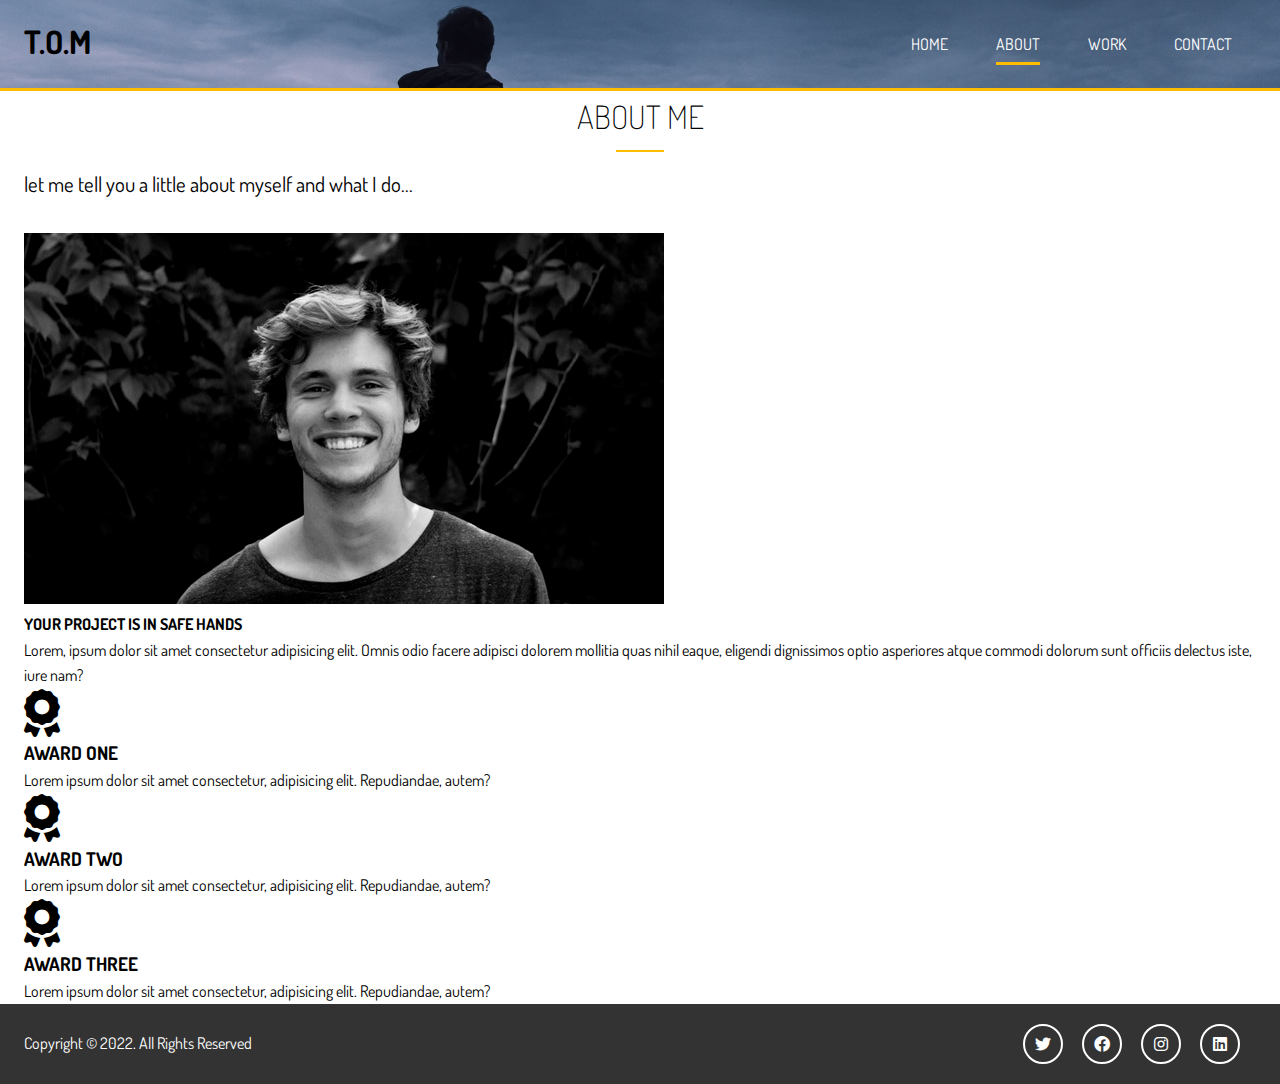
==== about.html @ f0a4642f "another commit" ====
<!DOCTYPE html>
<html lang="en">
  <head>
    <meta charset="UTF-8" />
    <meta http-equiv="X-UA-Compatible" content="IE=edge" />
    <meta name="viewport" content="width=device-width, initial-scale=1.0" />
    <link
      rel="stylesheet"
      href="https://fonts.googleapis.com/css2?family=Dosis"
    />
    <link rel="stylesheet" href="css/main.css" />
    <link
      rel="stylesheet"
      href="https://cdnjs.cloudflare.com/ajax/libs/font-awesome/6.0.0-beta3/css/all.min.css"
    />
    <title>About Me | Web Developer & Photographer</title>
  </head>
  <body>
    <!-- Header -->
    <header id="header-inner">
      <div class="container">
        <nav id="main-nav">
          <h1>T.O.M</h1>
          <ul>
            <li><a href="index.html">Home</a></li>
            <li><a href="about.html" class="current" >About</a></li>
            <li><a href="work.html">Work</a></li>
            <li><a href="contact.html">Contact</a></li>
          </ul>
        </nav>
    </header>

    <!-- Section A -->
    <section id="about-a" clgitass="text-center py-3">
      <div class="container">
        <h2 class="section-title">About Me</h2>
        <div class="bottom-line"></div>
        <p class="lead">let me tell you a little about myself and what I do...</p>
        <div class="about info">
          <img src="img/about.jpg" alt="" class="bio-image">
        <div class="bio bg-light">
          <h4>Your project is in safe hands</h4>
          <p>Lorem, ipsum dolor sit amet consectetur adipisicing elit. Omnis odio facere adipisci dolorem mollitia quas nihil eaque, eligendi dignissimos optio asperiores atque commodi dolorum sunt officiis delectus iste, iure nam?</p>
        </div>

        <div class="award-1">
          <i class="fas fa-award fa-3x"></i>
          <h3>Award One</h3>
          <p>Lorem ipsum dolor sit amet consectetur, adipisicing elit. Repudiandae, autem?</p>
        </div>

         <div class="award-2">
          <i class="fas fa-award fa-3x"></i>
          <h3>Award Two</h3>
          <p>Lorem ipsum dolor sit amet consectetur, adipisicing elit. Repudiandae, autem?</p>
        </div>

         <div class="award-3">
          <i class="fas fa-award fa-3x"></i>
          <h3>Award Three</h3>
          <p>Lorem ipsum dolor sit amet consectetur, adipisicing elit. Repudiandae, autem?</p>
        </div>
        </div>
      </div>
    </section>

    <!-- Footer -->
    <footer id="main-footer">
      <div class="footer-content container">
        <p>Copyright &copy; 2022. All Rights Reserved</p>
        <div class="social">
          <i class="fab fa-twitter"></i>
          <i class="fab fa-facebook"></i>
          <i class="fab fa-instagram"></i>
          <i class="fab fa-linkedin"></i>
        </div>
      </div>
    </footer>
  </body>
</html>
---- css/main.css ----
* {
  margin: 0;
  padding: 0;
}

body {
  font-family: "Dosis", sans-serif;
  line-height: 1.6;
  background: #ffff;
}

a {
  text-decoration: none;
  color: #333;
}

ul {
  list-style: none;
}

h2,
h3,
h4 {
  text-transform: uppercase;
}

img {
  max-width: 100%;
}

#logo {
  width: 70px;
  height: 70px;
  color: #fff;
  text-transform: uppercase;
}

.container {
  max-width: 1280px;
  padding: 0 1.5rem;
  margin: auto;
  overflow: hidden;
}

.btn-main, .btn-light, .btn-dark {
  display: inline-block;
  padding: 0.8rem;
  transition: all 0.5s;
  border: none;
  cursor: pointer;
}

.btn-main {
  color: #333;
  background-color: #ffbc00;
}

.btn-light {
  color: #333;
  background-color: #f4f4f4;
}

.btn-dark {
  color: #f4f4f4;
  background-color: #333;
}

button [class^="btn-"]:hover,
a[class^="btn-"]:hover,
input[class^="btn-"]:hover {
  background-color: #ffbc00;
}

.lead {
  font-size: 1.3rem;
  margin-bottom: 2rem;
}

.text-center {
  text-align: center;
}

.py-1 {
  padding: 1rem 0;
}

.py-2 {
  padding: 2rem 0;
}

.py-3 {
  padding: 3rem 0;
}

.py-4 {
  padding: 4rem 0;
}

.my-1 {
  margin: 1rem 0;
}

.my-2 {
  margin: 2rem 0;
}

.my-3 {
  margin: 3rem 0;
}

.my-4 {
  margin: 4rem 0;
}

.section-title {
  font-size: 2rem;
  display: block;
  padding-bottom: 0.5rem;
  text-align: center;
  font-weight: 100;
  text-transform: uppercase;
}

.bottom-line {
  height: 2px;
  width: 3rem;
  background: #ffbc00;
  display: block;
  margin: 0 auto 1rem auto;
}

#main-nav {
  display: flex;
  justify-content: space-between;
  padding-top: 1rem;
}

#main-nav ul {
  display: flex;
}

#main-nav li {
  padding: 1rem 1.5rem;
}

#main-nav a {
  text-decoration: none;
  color: white;
  text-transform: uppercase;
  border-bottom: 3px transparent solid;
  padding-bottom: 0.5rem;
  transition: border-color 0.5s;
}

#main-nav a:hover {
  border-color: #ccc;
}

#main-nav a.current {
  border-color: #ffbc00;
}

#header-home {
  background: url("../img/showcase.jpg") no-repeat center right/cover;
  height: 100vh;
  color: #fff;
  width: 100%;
}

#header-home .header-content {
  text-align: center;
  padding-top: 10%;
}

#header-home .header-content h1 {
  font-size: 4rem;
  line-height: 1.2;
}

#header-inner {
  background: url("../img/showcase.jpg") no-repeat 20% 30%/cover;
  height: 5.5rem;
  border-bottom: 3px solid #ffbc00;
}

#home-a .specials {
  margin-top: 3rem;
  display: grid;
  grid-gap: 1rem;
  grid-template-columns: repeat(4, 1fr);
}

#home-a .specials .fas {
  color: #ffbc00;
  padding-bottom: 0.4rem;
}

#home-b .stats {
  display: grid;
  grid-template-columns: repeat(4, 1fr);
}

#home-b .stats li {
  line-height: 2;
}

#home-b .stats.stats-title {
  font-size: 1.5rem;
}

#home-b .stats.stats-number {
  font-size: 2rem;
  font-weight: bold;
}

#home-b div {
  padding: 3rem 0;
}

#home-b div:nth-child(odd) {
  background: #f4f4f4;
}

#home-b div:nth-child(even) {
  background: #ccc;
}

#home-c .process {
  display: grid;
  grid-template-columns: repeat(4, 1fr);
  grid-gap: 1.5rem;
  text-align: center;
}

#home-c .process-step {
  position: absolute;
  top: 0;
  right: 0;
  font-size: 28px;
  background: #ffbc00;
  color: #fff;
  border-radius: 50%;
  height: 15px;
  width: 15px;
  line-height: 15px;
  padding: 1rem;
  transition: all 1s;
}

#home-c .process-icon {
  border-radius: 50%;
  background-color: #333;
  color: #fff;
  padding: 2rem;
  width: 70px;
  height: 70px;
  line-height: 70px;
  text-align: center;
  position: relative;
  transition: all 1s;
}

#home-c .process-icon:hover {
  background: #ffbc00;
  transform: scale(1.25);
  line-height: 90px;
}

#home-c .process-icon:hover .process-step {
  background: #333;
  color: #fff;
}

#main-footer {
  background: #333;
  color: #fff;
  height: 5rem;
}

#main-footer .footer-content {
  display: flex;
  justify-content: space-between;
  height: 5rem;
  align-items: center;
}

#main-footer .footer-content .social .fab {
  margin-right: 1rem;
  border: 2px #fff solid;
  border-radius: 50%;
  height: 20px;
  width: 20px;
  line-height: 20px;
  text-align: center;
  padding: 0.5rem;
}

#main-footer .footer-content .social .fab:hover {
  background: #ffbc00;
}
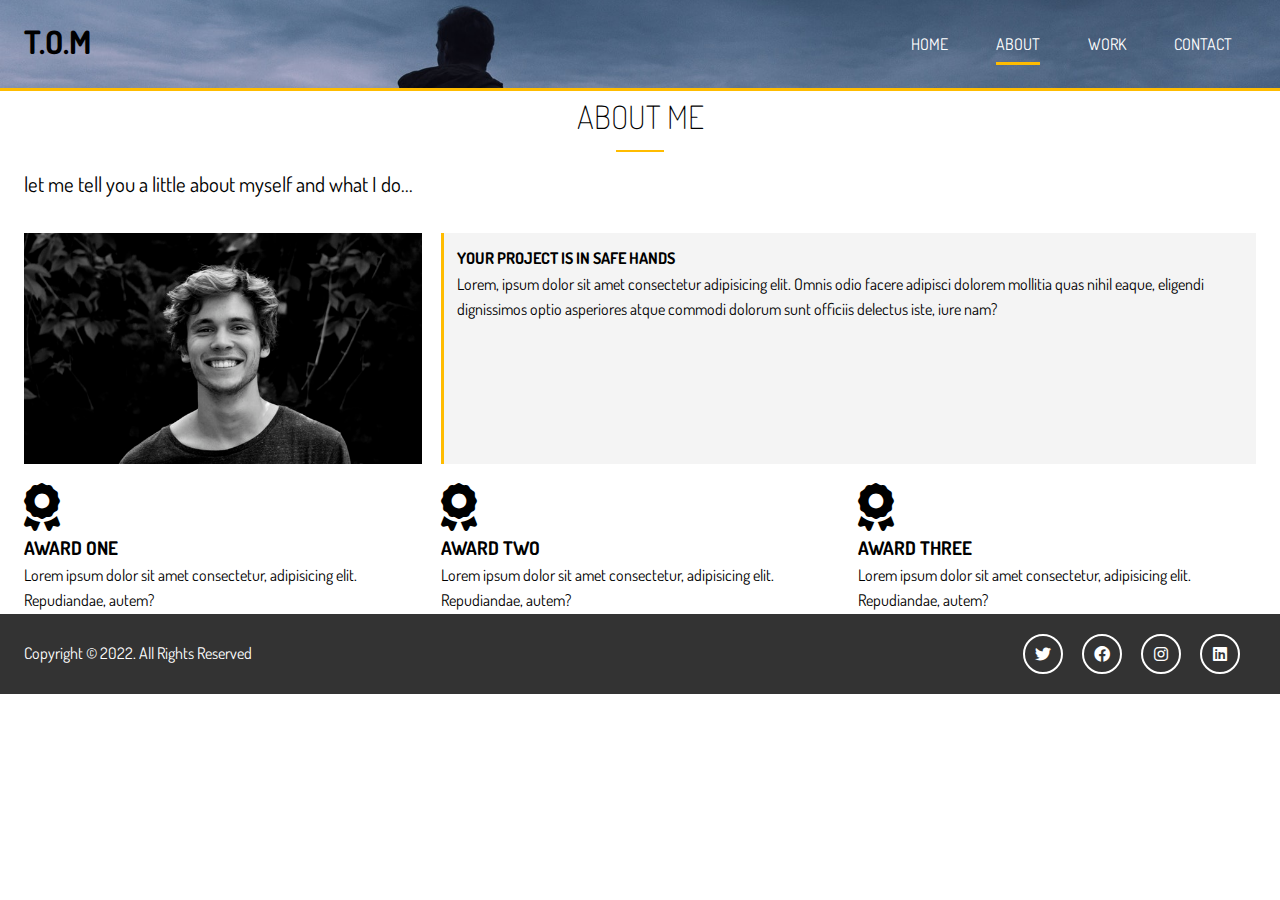
==== commit 711a6958: "another commit" ====
--- a/about.html
+++ b/about.html
@@ -36,7 +36,7 @@
         <h2 class="section-title">About Me</h2>
         <div class="bottom-line"></div>
         <p class="lead">let me tell you a little about myself and what I do...</p>
-        <div class="about info">
+        <div class="about-info">
           <img src="img/about.jpg" alt="" class="bio-image">
         <div class="bio bg-light">
           <h4>Your project is in safe hands</h4>
--- a/css/main.css
+++ b/css/main.css
@@ -69,6 +69,26 @@
 a[class^="btn-"]:hover,
 input[class^="btn-"]:hover {
   background-color: #ffbc00;
+}
+
+.bg-main {
+  background: #ffbc00;
+  color: #fff;
+}
+
+.bg-dark {
+  background: #333;
+  color: #fff;
+}
+
+.bg-light {
+  background: #f4f4f4;
+  color: #000;
+}
+
+.bg-medium {
+  background: #ccc;
+  color: #000;
 }
 
 .lead {
@@ -183,56 +203,56 @@
   border-bottom: 3px solid #ffbc00;
 }
 
-#home-a .specials {
+#header #home-a .specials {
   margin-top: 3rem;
   display: grid;
   grid-gap: 1rem;
   grid-template-columns: repeat(4, 1fr);
 }
 
-#home-a .specials .fas {
+#header #home-a .specials .fas {
   color: #ffbc00;
   padding-bottom: 0.4rem;
 }
 
-#home-b .stats {
+#header #home-b .stats {
   display: grid;
   grid-template-columns: repeat(4, 1fr);
 }
 
-#home-b .stats li {
+#header #home-b .stats li {
   line-height: 2;
 }
 
-#home-b .stats.stats-title {
+#header #home-b .stats.stats-title {
   font-size: 1.5rem;
 }
 
-#home-b .stats.stats-number {
+#header #home-b .stats.stats-number {
   font-size: 2rem;
   font-weight: bold;
 }
 
-#home-b div {
+#header #home-b div {
   padding: 3rem 0;
 }
 
-#home-b div:nth-child(odd) {
+#header #home-b div:nth-child(odd) {
   background: #f4f4f4;
 }
 
-#home-b div:nth-child(even) {
+#header #home-b div:nth-child(even) {
   background: #ccc;
 }
 
-#home-c .process {
+#header #home-c .process {
   display: grid;
   grid-template-columns: repeat(4, 1fr);
   grid-gap: 1.5rem;
   text-align: center;
 }
 
-#home-c .process-step {
+#header #home-c .process-step {
   position: absolute;
   top: 0;
   right: 0;
@@ -247,7 +267,7 @@
   transition: all 1s;
 }
 
-#home-c .process-icon {
+#header #home-c .process-icon {
   border-radius: 50%;
   background-color: #333;
   color: #fff;
@@ -260,15 +280,32 @@
   transition: all 1s;
 }
 
-#home-c .process-icon:hover {
+#header #home-c .process-icon:hover {
   background: #ffbc00;
   transform: scale(1.25);
   line-height: 90px;
 }
 
-#home-c .process-icon:hover .process-step {
+#header #home-c .process-icon:hover .process-step {
   background: #333;
   color: #fff;
+}
+
+#about-a .about-info {
+  display: grid;
+  grid-template-areas: 'bioimage bio bio'+ 'aw1 aw2 aw3';
+  grid-gap: 1.2rem;
+}
+
+#about-a .bio-image {
+  grid-area: bioimage;
+}
+
+#about-a .bio {
+  grid-area: bio;
+  border-left: 3px solid #ffbc00;
+  padding: 0.8rem;
 }
 
 #main-footer {
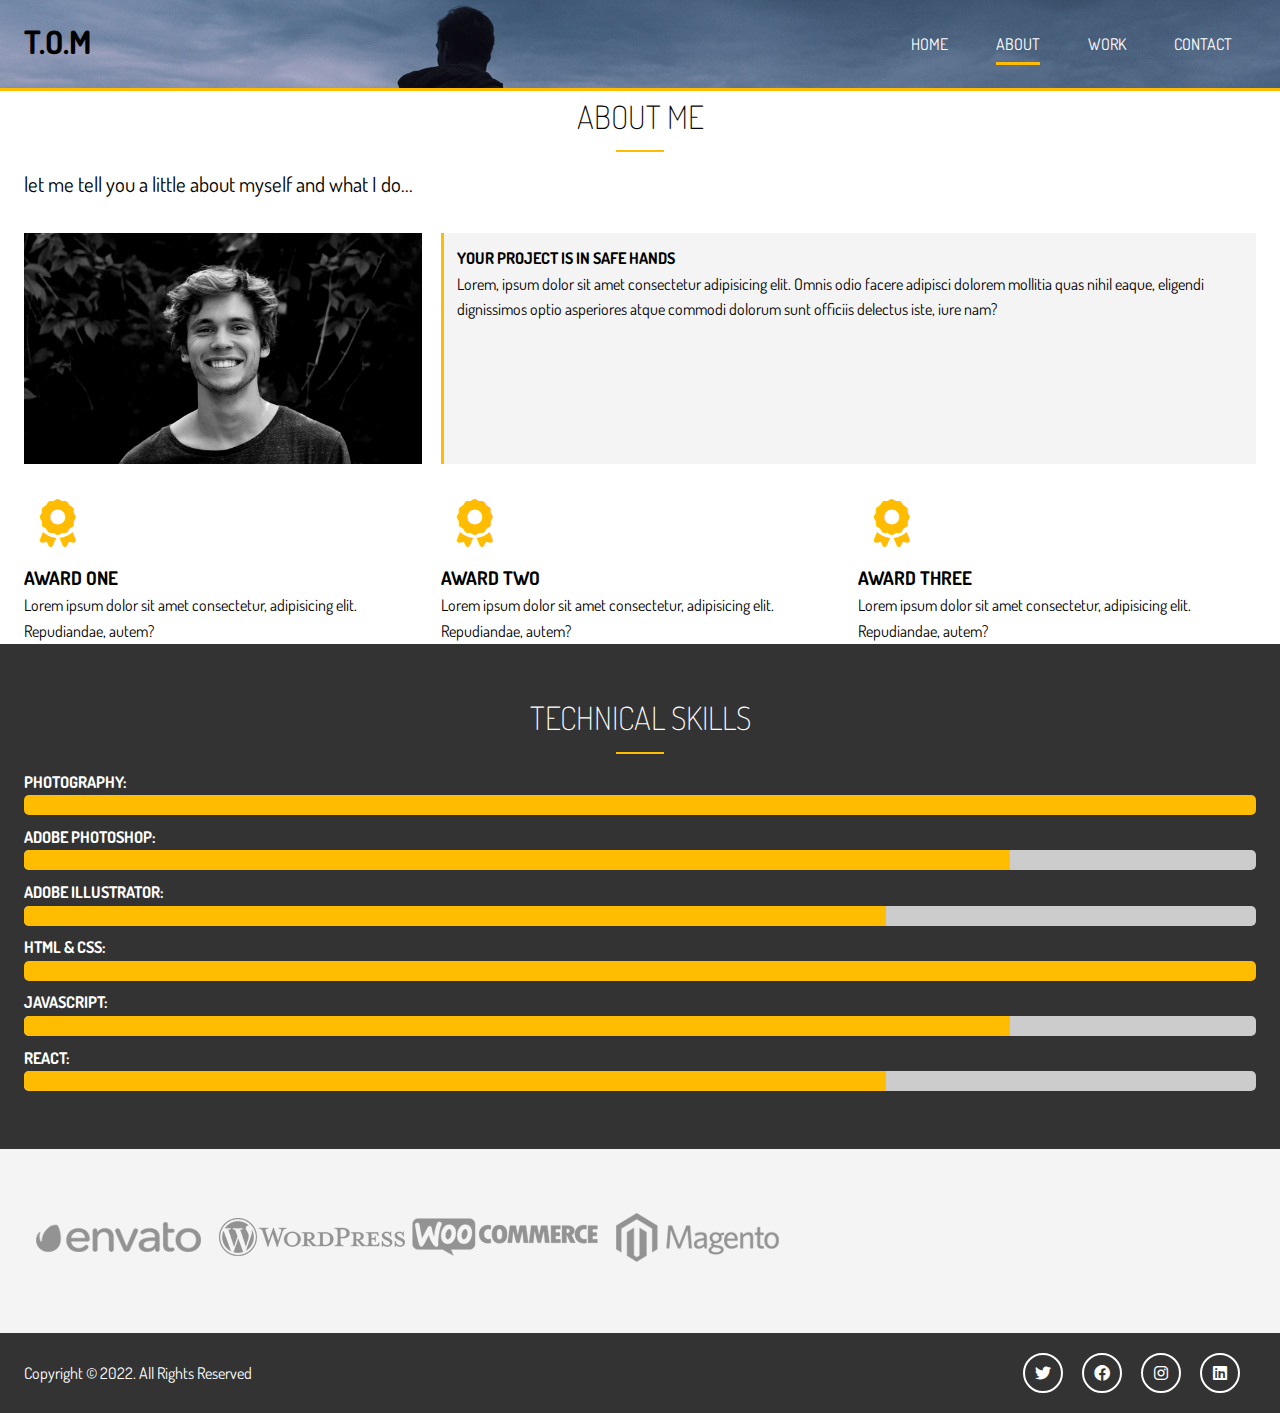
==== commit 6f3cc1d2: "another commit" ====
--- a/about.html
+++ b/about.html
@@ -64,6 +64,57 @@
       </div>
     </section>
 
+    <!-- Section B: Progress Bar-->
+    <section id="about-b" class="bg-dark py-3">
+      <div class="container">
+        <h2 class="section-title">Technical Skills</h2>
+        <div class="bottom-line"></div>
+        <h4>Photography: </h4>
+        <div class="progress">
+          <div style="width: 100%"></div>
+        </div>
+
+        <h4>Adobe Photoshop: </h4>
+        <div class="progress">
+          <div style="width: 80%"></div>
+        </div>
+
+        <h4>Adobe illustrator: </h4>
+        <div class="progress">
+          <div style="width: 70%"></div>
+        </div>
+
+        <h4>HTMl & CSS: </h4>
+        <div class="progress">
+          <div style="width: 100%"></div>
+        </div>
+
+        <h4>Javascript: </h4>
+        <div class="progress">
+          <div style="width: 80%"></div>
+        </div>
+
+        <h4>React: </h4>
+        <div class="progress">
+          <div style="width: 70%"></div>
+        </div>
+      </div>
+    </section>
+
+    <!-- Section C: Logos -->
+
+    <section id="about-c" class="py-4 bg-light">
+      <div class="container">
+        <div class="about-logo">
+          <img src="./img/about-logos/logo-envato.png" alt="">
+           <img src="./img/about-logos/logo-wordpress.png" alt="">
+            <img src="./img/about-logos/logo-woocommerce.png" alt="">
+             <img src="./img/about-logos/logo-magento.png" alt="">
+        </div>
+      </div>
+    </section>
+
+    <!-- Section D: Testimonials -->
     <!-- Footer -->
     <footer id="main-footer">
       <div class="footer-content container">
--- a/css/main.css
+++ b/css/main.css
@@ -293,7 +293,7 @@
 
 #about-a .about-info {
   display: grid;
-  grid-template-areas: 'bioimage bio bio'+  grid-template-areas: 'bioimage bio bio'
  'aw1 aw2 aw3';
   grid-gap: 1.2rem;
 }
@@ -306,6 +306,50 @@
   grid-area: bio;
   border-left: 3px solid #ffbc00;
   padding: 0.8rem;
+}
+
+#about-a .award-1 {
+  grid-area: aw1;
+}
+
+#about-a .award-2 {
+  grid-area: aw2;
+}
+
+#about-a .award-3 {
+  grid-area: aw3;
+}
+
+#about-a .award-1 .fas,
+#about-a .award-2 .fas,
+#about-a .award-3 .fas {
+  color: #ffbc00;
+  margin: 1rem;
+}
+
+#about-b .progress {
+  overflow: hidden;
+  height: 20px;
+  background: #ccc;
+  border-radius: 5px;
+  margin-bottom: 0.6rem;
+}
+
+#about-b .progress div {
+  height: 100%;
+  color: #fff;
+  text-align: center;
+  background: #ffbc00;
+}
+
+#about-c .about-logo {
+  /* display: grid; */
+  grid-template-rows: repeat(4 1fr);
+  grid-gap: 2rem;
+}
+
+#about-c .about-logo img {
+  width: 70;
 }
 
 #main-footer {
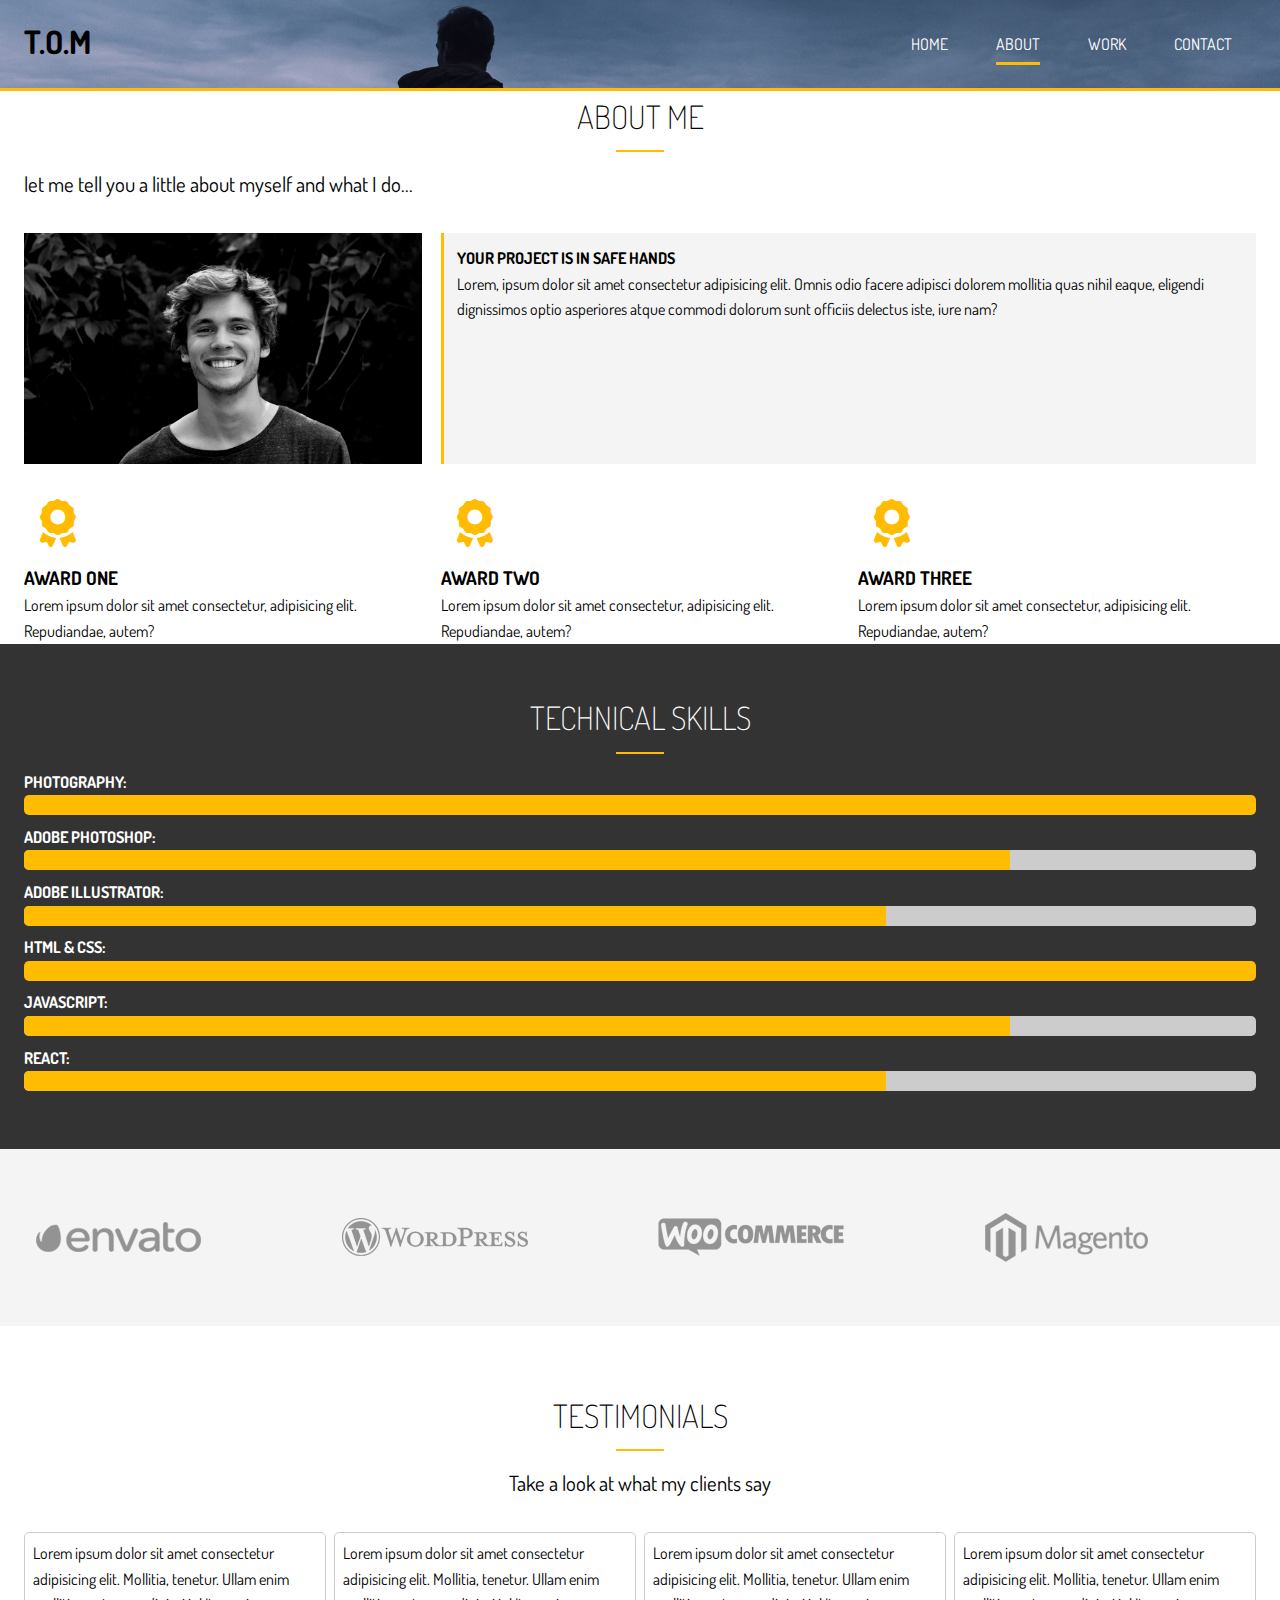
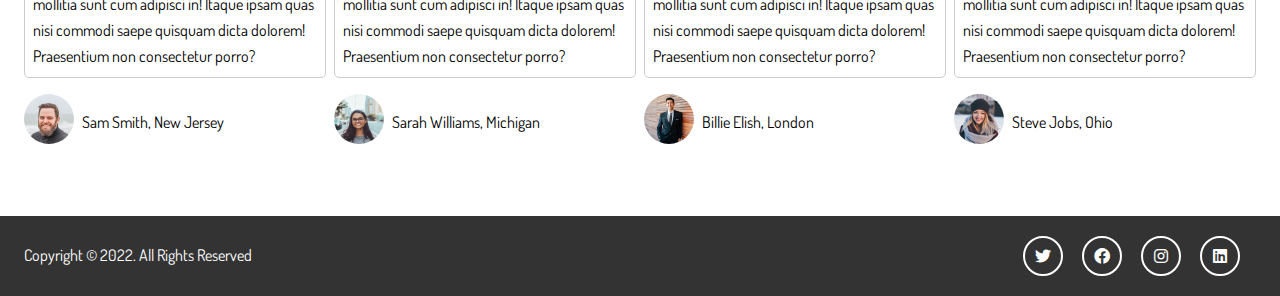
==== commit 4c329898: "another commit" ====
--- a/about.html
+++ b/about.html
@@ -115,6 +115,46 @@
     </section>
 
     <!-- Section D: Testimonials -->
+    <section id="about-d" class="py-4">
+      <div class="container">
+        <h2 class="section-title">Testimonials</h2>
+        <div class="bottom-line"></div>
+        <p class="lead text-center">Take a look at what my clients say</p>
+        <div class="testimonials">
+          <div>
+            <p>Lorem ipsum dolor sit amet consectetur adipisicing elit. Mollitia, tenetur. Ullam enim mollitia sunt cum adipisci in! Itaque ipsam quas nisi commodi saepe quisquam dicta dolorem! Praesentium non consectetur porro?</p>
+            <ul>
+              <li><img src="./img/testimonials/person1.jpg" alt=""></li>
+              <li>Sam Smith, New Jersey</li>
+            </ul>
+          </div>
+
+           <div>
+            <p>Lorem ipsum dolor sit amet consectetur adipisicing elit. Mollitia, tenetur. Ullam enim mollitia sunt cum adipisci in! Itaque ipsam quas nisi commodi saepe quisquam dicta dolorem! Praesentium non consectetur porro?</p>
+            <ul>
+              <li><img src="./img/testimonials/person2.jpg" alt=""></li>
+              <li>Sarah Williams, Michigan</li>
+            </ul>
+          </div>
+
+           <div>
+            <p>Lorem ipsum dolor sit amet consectetur adipisicing elit. Mollitia, tenetur. Ullam enim mollitia sunt cum adipisci in! Itaque ipsam quas nisi commodi saepe quisquam dicta dolorem! Praesentium non consectetur porro?</p>
+            <ul>
+              <li><img src="./img/testimonials/person3.jpg" alt=""></li>
+              <li>Billie Elish, London</li>
+            </ul>
+          </div>
+
+           <div>
+            <p>Lorem ipsum dolor sit amet consectetur adipisicing elit. Mollitia, tenetur. Ullam enim mollitia sunt cum adipisci in! Itaque ipsam quas nisi commodi saepe quisquam dicta dolorem! Praesentium non consectetur porro?</p>
+            <ul>
+              <li><img src="./img/testimonials/person4.jpg" alt=""></li>
+              <li>Steve Jobs, Ohio</li>
+            </ul>
+          </div>
+        </div>   
+      </div>
+    </section>
     <!-- Footer -->
     <footer id="main-footer">
       <div class="footer-content container">
--- a/css/main.css
+++ b/css/main.css
@@ -203,56 +203,56 @@
   border-bottom: 3px solid #ffbc00;
 }
 
-#header #home-a .specials {
+#home-a .specials {
   margin-top: 3rem;
   display: grid;
   grid-gap: 1rem;
   grid-template-columns: repeat(4, 1fr);
 }
 
-#header #home-a .specials .fas {
+#home-a .specials .fas {
   color: #ffbc00;
   padding-bottom: 0.4rem;
 }
 
-#header #home-b .stats {
+#home-b .stats {
   display: grid;
   grid-template-columns: repeat(4, 1fr);
 }
 
-#header #home-b .stats li {
+#home-b .stats li {
   line-height: 2;
 }
 
-#header #home-b .stats.stats-title {
+#home-b .stats.stats-title {
   font-size: 1.5rem;
 }
 
-#header #home-b .stats.stats-number {
+#home-b .stats.stats-number {
   font-size: 2rem;
   font-weight: bold;
 }
 
-#header #home-b div {
+#home-b div {
   padding: 3rem 0;
 }
 
-#header #home-b div:nth-child(odd) {
+#home-b div:nth-child(odd) {
   background: #f4f4f4;
 }
 
-#header #home-b div:nth-child(even) {
+#home-b div:nth-child(even) {
   background: #ccc;
 }
 
-#header #home-c .process {
+#home-c .process {
   display: grid;
   grid-template-columns: repeat(4, 1fr);
   grid-gap: 1.5rem;
   text-align: center;
 }
 
-#header #home-c .process-step {
+#home-c .process-step {
   position: absolute;
   top: 0;
   right: 0;
@@ -267,7 +267,7 @@
   transition: all 1s;
 }
 
-#header #home-c .process-icon {
+#home-c .process-icon {
   border-radius: 50%;
   background-color: #333;
   color: #fff;
@@ -280,20 +280,20 @@
   transition: all 1s;
 }
 
-#header #home-c .process-icon:hover {
+#home-c .process-icon:hover {
   background: #ffbc00;
   transform: scale(1.25);
   line-height: 90px;
 }
 
-#header #home-c .process-icon:hover .process-step {
+#home-c .process-icon:hover .process-step {
   background: #333;
   color: #fff;
 }
 
 #about-a .about-info {
   display: grid;
-  grid-template-areas: 'bioimage bio bio'
+  grid-template-areas: 'bioimage bio bio'  'aw1 aw2 aw3';
   grid-gap: 1.2rem;
 }
@@ -343,13 +343,40 @@
 }
 
 #about-c .about-logo {
-  /* display: grid; */
-  grid-template-rows: repeat(4 1fr);
+  display: grid;
+  width: 100%;
+  grid-template-columns: repeat(4, 1fr);
   grid-gap: 2rem;
 }
 
 #about-c .about-logo img {
   width: 70;
+}
+
+#about-d .testimonials {
+  display: grid;
+  grid-template-columns: repeat(4, 1fr);
+  grid-gap: 0.5rem;
+}
+
+#about-d .testimonials ul {
+  list-style: none;
+  margin-top: 1rem;
+  display: flex;
+  align-items: center;
+}
+
+#about-d .testimonials p {
+  border: 1px solid #ccc;
+  border-radius: 5px;
+  padding: 0.5rem;
+}
+
+#about-d .testimonials img {
+  width: 50px;
+  height: 50px;
+  border-radius: 50%;
+  margin-right: 0.5rem;
 }
 
 #main-footer {
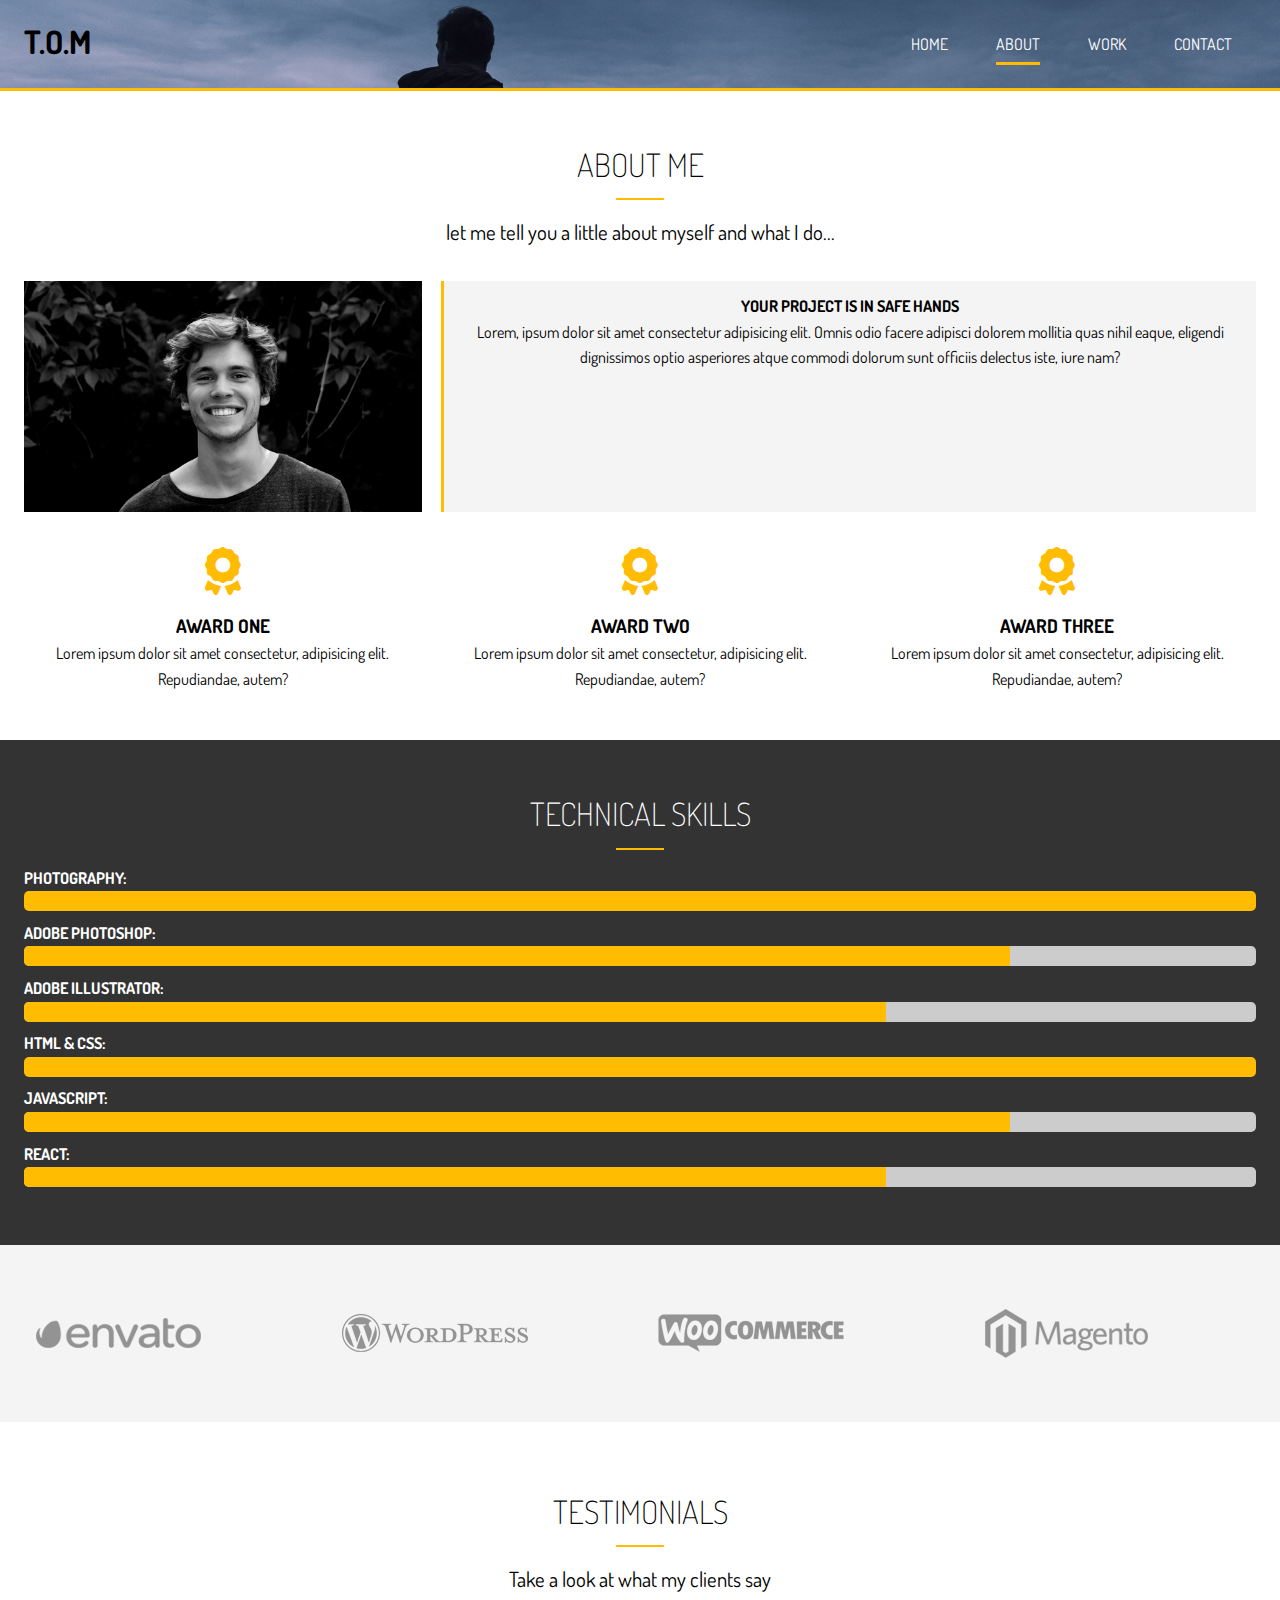
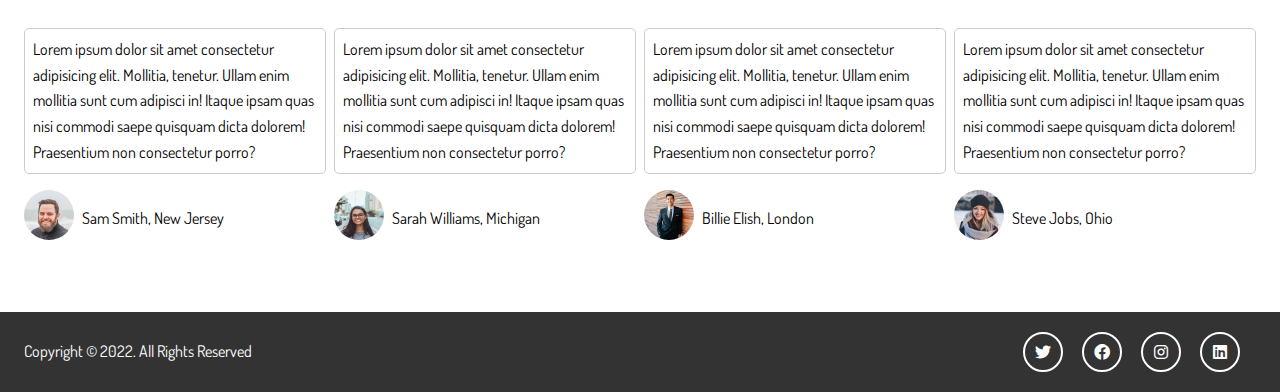
==== commit ea61d59b: "almost done" ====
--- a/about.html
+++ b/about.html
@@ -31,7 +31,7 @@
     </header>
 
     <!-- Section A -->
-    <section id="about-a" clgitass="text-center py-3">
+    <section id="about-a" class="text-center py-3">
       <div class="container">
         <h2 class="section-title">About Me</h2>
         <div class="bottom-line"></div>
--- a/css/main.css
+++ b/css/main.css
@@ -406,3 +406,240 @@
 #main-footer .footer-content .social .fab:hover {
   background: #ffbc00;
 }
+
+.items {
+  display: grid;
+  grid-template-columns: repeat(3, 1fr);
+  box-shadow: 0 5px 10px 0 rgba(0, 0, 0, 0.3);
+}
+
+.item {
+  position: relative;
+  background: #ffbc00;
+  overflow: hidden;
+}
+
+.item::after {
+  content: '';
+  position: absolute;
+  display: block;
+  background: inherit;
+  opacity: 0.9;
+  top: 0;
+  left: 0;
+  width: 100%;
+  height: 100%;
+  transform: scale(2) translateX(-75%) translateY(-75%) rotate(-28deg);
+  transition: transform 3s cubic-bezier(0.2, 1, 0.3, 1);
+}
+
+.item:hover:after {
+  transform: scale(2) translateX(0) translateY(0) rotate(-28deg);
+}
+
+.item:hover .item-image {
+  transform: scale(1.2);
+}
+
+.item:hover .item-text {
+  opacity: 1;
+  transform: translateY(0);
+}
+
+.item-image {
+  height: auto;
+  transform: translateZ(0);
+  display: block;
+  transition: transform 750ms cubic-bezier(0.2, 1, 0.3, 1);
+}
+
+.item-image::before {
+  content: '';
+  display: block;
+  padding-top: 75%;
+  overflow: hidden;
+}
+
+.item-image img {
+  position: absolute;
+  top: 0;
+  left: 0;
+  width: 100%;
+  height: auto;
+  line-height: 0;
+}
+
+.item-text {
+  position: absolute;
+  top: 0;
+  left: 0;
+  bottom: 0;
+  right: 0;
+  opacity: 0;
+  text-align: center;
+  z-index: 1;
+  color: #fff;
+  transform: translateY(-20%);
+  transition: opacity 500ms cubic-bezier(0.2, 1, 0.3, 1), transform 500ms cubic-bezier(0.2, 1, 0.3, 1);
+  transition-delay: 300ms;
+}
+
+.item-text-wrap {
+  position: absolute;
+  width: 100%;
+  top: 50%;
+  transform: translateY(-50%);
+}
+
+.item-text-title {
+  font-size: 2rem;
+  padding: 0 1rem;
+  margin: 5px 0 0 0;
+}
+
+.item-text-category {
+  text-transform: uppercase;
+  font-size: 1.2rem;
+  opacity: 0.7;
+  margin: 0;
+}
+
+#contact-a .text-fields {
+  display: grid;
+  grid-template-areas: 'name email'+ 'subject phone'+ 'message message';
+  grid-gap: 1.2rem;
+  margin-bottom: 1.2rem;
+}
+
+#contact-a .text-fields .name-input {
+  grid-area: name;
+}
+
+#contact-a .text-fields .subject-input {
+  grid-area: subject;
+}
+
+#contact-a .text-fields .email-input {
+  grid-area: email;
+}
+
+#contact-a .text-fields .phone-input {
+  grid-area: phone;
+}
+
+#contact-a .text-fields .message-input {
+  grid-area: message;
+  height: 100px;
+}
+
+#contact-a .text-fields .text-input {
+  padding: 0.5rem 1rem;
+}
+
+#contact-a button[type='submit'] {
+  width: 50%;
+}
+
+#contact-a button[type='submit']:hover {
+  background: #ffbc00;
+}
+
+#contact-b .contact-info {
+  display: grid;
+  grid-template-columns: repeat(3, 1fr);
+  text-align: center;
+}
+
+#contact-c h1 {
+  text-align: center;
+  font-size: 4rem;
+}
+
+@media (max-width: 800px) {
+  #header-home {
+    height: 30rem;
+  }
+  #header-home .header-content {
+    padding-top: 5rem;
+  }
+}
+
+@media (max-width: 500px) {
+  #main-nav {
+    flex-direction: column;
+    align-items: center;
+  }
+  #main-nav li {
+    padding: 1rem;
+  }
+  #header-home {
+    height: 10rem;
+    border-bottom: 3px solid #ffbc00;
+    background-position: 20% 30%;
+  }
+  #header-home .header-content {
+    display: none;
+  }
+  #header-inner {
+    height: 10rem;
+  }
+  #home-a .specials,
+  #home-b .stats,
+  #home-c .process,
+  #about-d .testimonials,
+  #contact-b .contact-info,
+  .items {
+    grid-template-columns: 1fr;
+  }
+  #home-a .specials div {
+    border-bottom: 1px #f4f4f4 solid;
+    padding-bottom: 1rem;
+  }
+  #home-a .specials div:last-child {
+    border: none;
+    padding-bottom: 0;
+  }
+  #home-b .stats div {
+    padding: 2rem 0 1rem;
+  }
+  #about-a .about-info {
+    grid-template-areas: 'bioimage'+ 'bio'+ 'aw1'+ 'aw2'+ 'aw3';
+  }
+  #about-c {
+    display: none;
+  }
+  #contact-a .text-fields {
+    grid-template-areas: 'name'+ 'email'+ 'subject'+ 'phone'+ 'message';
+  }
+  #contact-b div {
+    margin-bottom: 1rem;
+    padding-bottom: 1rem;
+    border-bottom: 1px #555 solid;
+  }
+  #contact-b div:last-child {
+    border: none;
+    margin: 0;
+    padding-bottom: 0;
+  }
+  #contact-c h1 {
+    font-size: 2rem;
+  }
+  #main-footer {
+    height: 7rem;
+  }
+  #main-footer .footer-content {
+    flex-direction: column;
+    padding: 1rem;
+    height: 5rem;
+  }
+}
